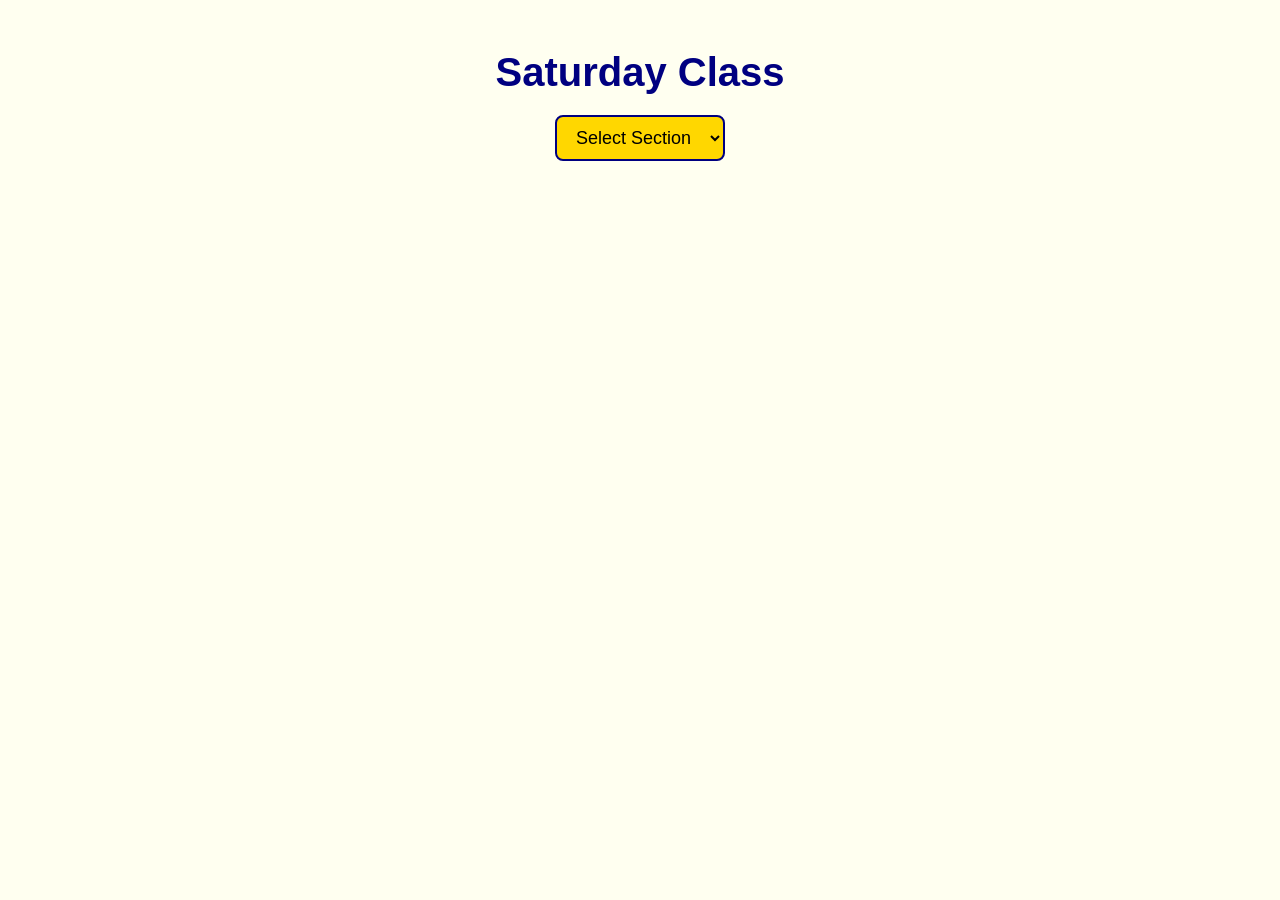
==== index.html @ 18264d2e "Update index.html" ====
<!DOCTYPE html>
<html>
<head>
<meta charset="utf-8">
<meta name="viewport" content="width=device-width, initial-scale=1">
<link rel="stylesheet" href="main.css">
<title>Saturday Church Class</title>
</head>
<body>
     <h1>Saturday Class</h1>
	 <p>
	 
	 </p>
<select onchange="window.location.href=this.value;">
    <option value="" selected hidden>Select Section</option>
    <option value="mezemran.html">Mezemran</option>
    <option value="deacons.html">Deacons</option>
</select>	 
</body>
</html>
---- main.css ----
body{
    background-color: #FFFFF0;
    font-family: Arial, sans-serif;
    text-align: center;
    margin-top: 50px;
}

h1{
    color: navy;
    font-size: 40px;
    margin-bottom: 20px;
}

a{
    display: inline-block;
    background-color: navy;
    color: white;
    text-decoration: none;
    padding: 12px 25px;
    border-radius: 8px;
    font-size: 18px;
    margin-bottom: 30px;
}

a:hover{
    background-color: darkblue;
}

select{
    color: black;
    background-color: gold;
    font-size: 18px;
    padding: 10px 15px;
    border: 2px solid navy;
    border-radius: 8px;
    cursor: pointer;
}

select:hover{
    background-color: yellow;
}

select:focus{
    outline: none;
    box-shadow: 0 0 8px navy;
}
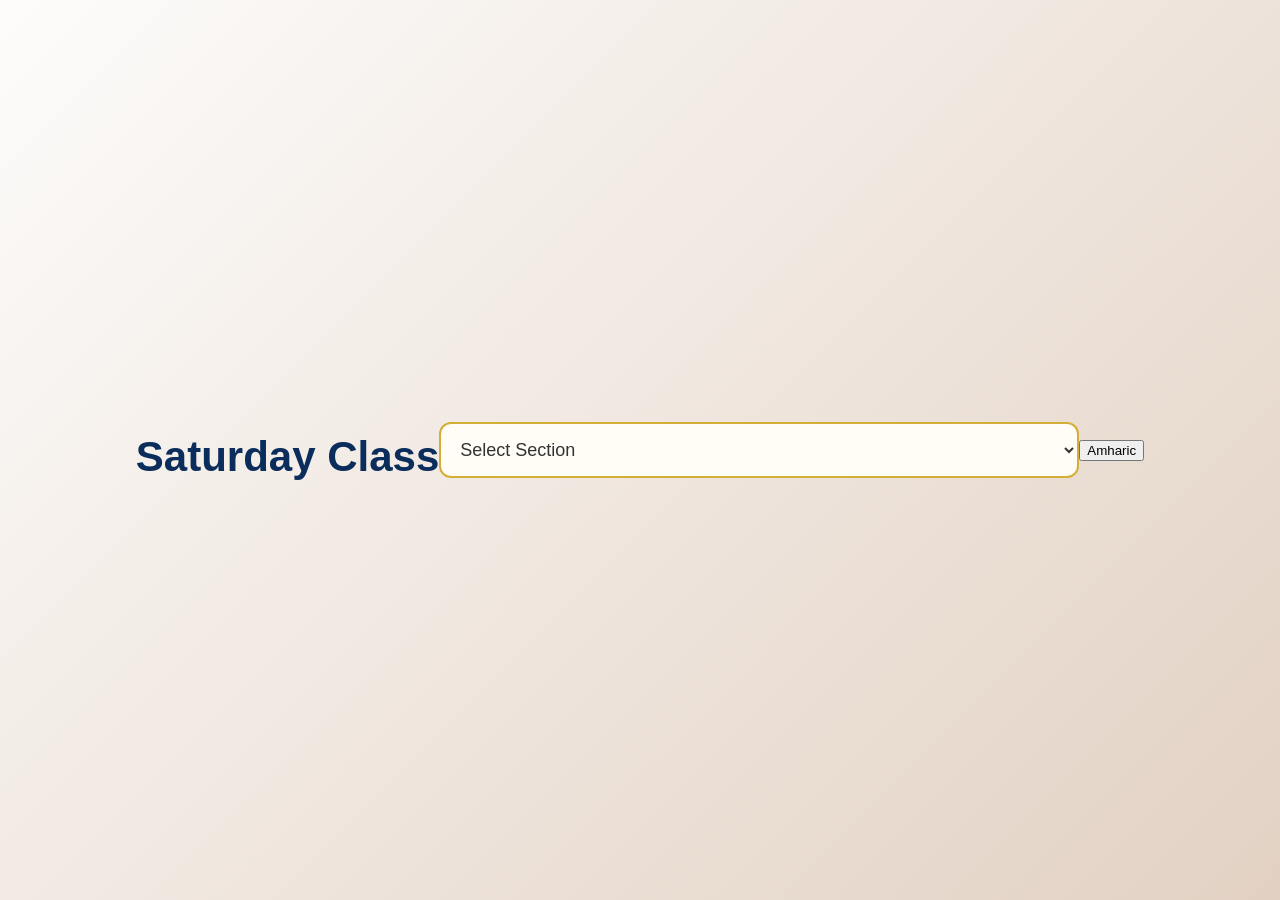
==== commit b647ee36: "Update index.html" ====
--- a/index.html
+++ b/index.html
@@ -15,7 +15,10 @@
     <option value="" selected hidden>Select Section</option>
     <option value="mezemran.html">Mezemran</option>
     <option value="deacons.html">Deacons</option>
-</select>	 
+</select>	
+	<button onclick="window.open('amharic.html', '_blank')">
+    Amharic
+</button>
 </body>
 </html>
 
--- a/main.css
+++ b/main.css
@@ -1,46 +1,67 @@
 body{
-    background-color: #FFFFF0;
-    font-family: Arial, sans-serif;
+    margin: 0;
+    min-height: 100vh;
+    font-family: "Segoe UI", Arial, sans-serif;
+
+    background: linear-gradient(135deg, #fdfcfb, #e2d1c3);
+
+    display: flex;
+    justify-content: center;
+    align-items: center;
+}
+
+.container{
+    background: white;
+    width: 90%;
+    max-width: 500px;
+    padding: 40px;
+    border-radius: 20px;
+
+    box-shadow: 0 10px 30px rgba(0,0,0,0.15);
+
     text-align: center;
-    margin-top: 50px;
 }
 
 h1{
-    color: navy;
-    font-size: 40px;
-    margin-bottom: 20px;
+    color: #0b2d5c;
+    font-size: 42px;
+    margin-bottom: 15px;
 }
 
-a{
-    display: inline-block;
-    background-color: navy;
-    color: white;
-    text-decoration: none;
-    padding: 12px 25px;
-    border-radius: 8px;
+.subtitle{
+    color: #666;
     font-size: 18px;
     margin-bottom: 30px;
 }
 
-a:hover{
-    background-color: darkblue;
-}
+select{
+    width: 50%;
+    padding: 15px;
 
-select{
-    color: black;
-    background-color: gold;
     font-size: 18px;
-    padding: 10px 15px;
-    border: 2px solid navy;
-    border-radius: 8px;
+    border: 2px solid #d4af37;
+    border-radius: 12px;
+
+    background: #fffdf5;
+    color: #333;
+
     cursor: pointer;
+    transition: all 0.3s ease;
 }
 
 select:hover{
-    background-color: yellow;
+    border-color: #0b2d5c;
+    transform: translateY(-2px);
 }
 
 select:focus{
     outline: none;
-    box-shadow: 0 0 8px navy;
+    border-color: #0b2d5c;
+    box-shadow: 0 0 12px rgba(11,45,92,0.3);
 }
+
+.footer{
+    margin-top: 25px;
+    color: #777;
+    font-size: 14px;
+}
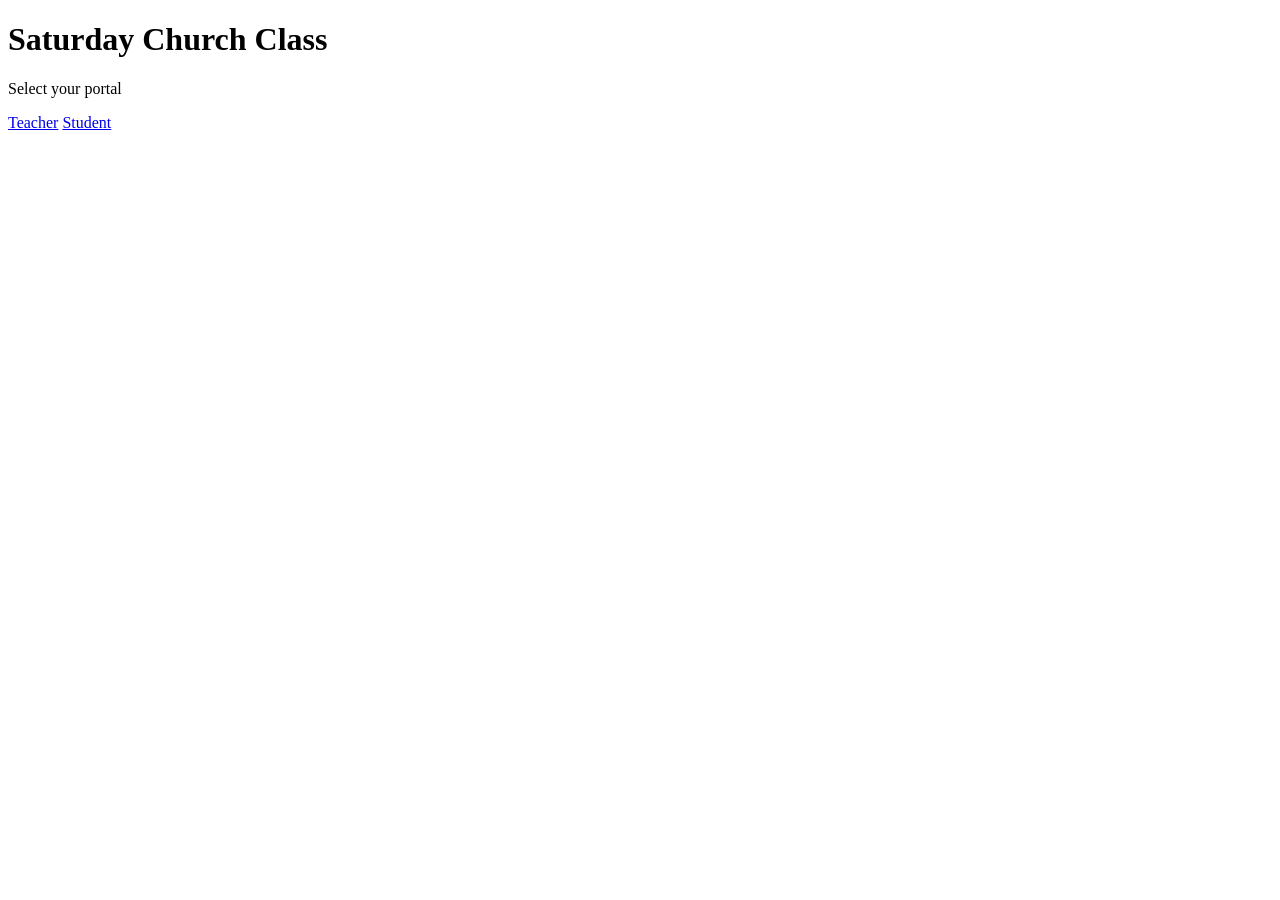
==== commit f7221c43: "Rename inde.html to index.html" ====
--- a/index.html
+++ b/index.html
@@ -1,25 +1,20 @@
-<!DOCTYPE html>
-<html>
-<head>
-<meta charset="utf-8">
-<meta name="viewport" content="width=device-width, initial-scale=1">
-<link rel="stylesheet" href="main.css">
-<title>Saturday Church Class</title>
-</head>
-<body>
-     <h1>Saturday Class</h1>
-	 <p>
-	 
-	 </p>
-<select onchange="window.location.href=this.value;">
-    <option value="" selected hidden>Select Section</option>
-    <option value="mezemran.html">Mezemran</option>
-    <option value="deacons.html">Deacons</option>
-</select>	
-	<button onclick="window.open('amharic.html', '_blank')">
-    Amharic
-</button>
-</body>
-</html>
-
-
+<!DOCTYPE html>
+<html lang="en">
+<head>
+    <meta charset="UTF-8">
+    <meta name="viewport" content="width=device-width, initial-scale=1.0">
+    <title>Saturday Church Class</title>
+    <link rel="stylesheet" href="style.css">
+</head>
+<body>
+
+    <div class="container">
+        <h1>Saturday Church Class</h1>
+        <p>Select your portal</p>
+
+        <a href="teacher.html" class="btn">Teacher</a>
+        <a href="student.html" class="btn">Student</a>
+    </div>
+
+</body>
+</html>
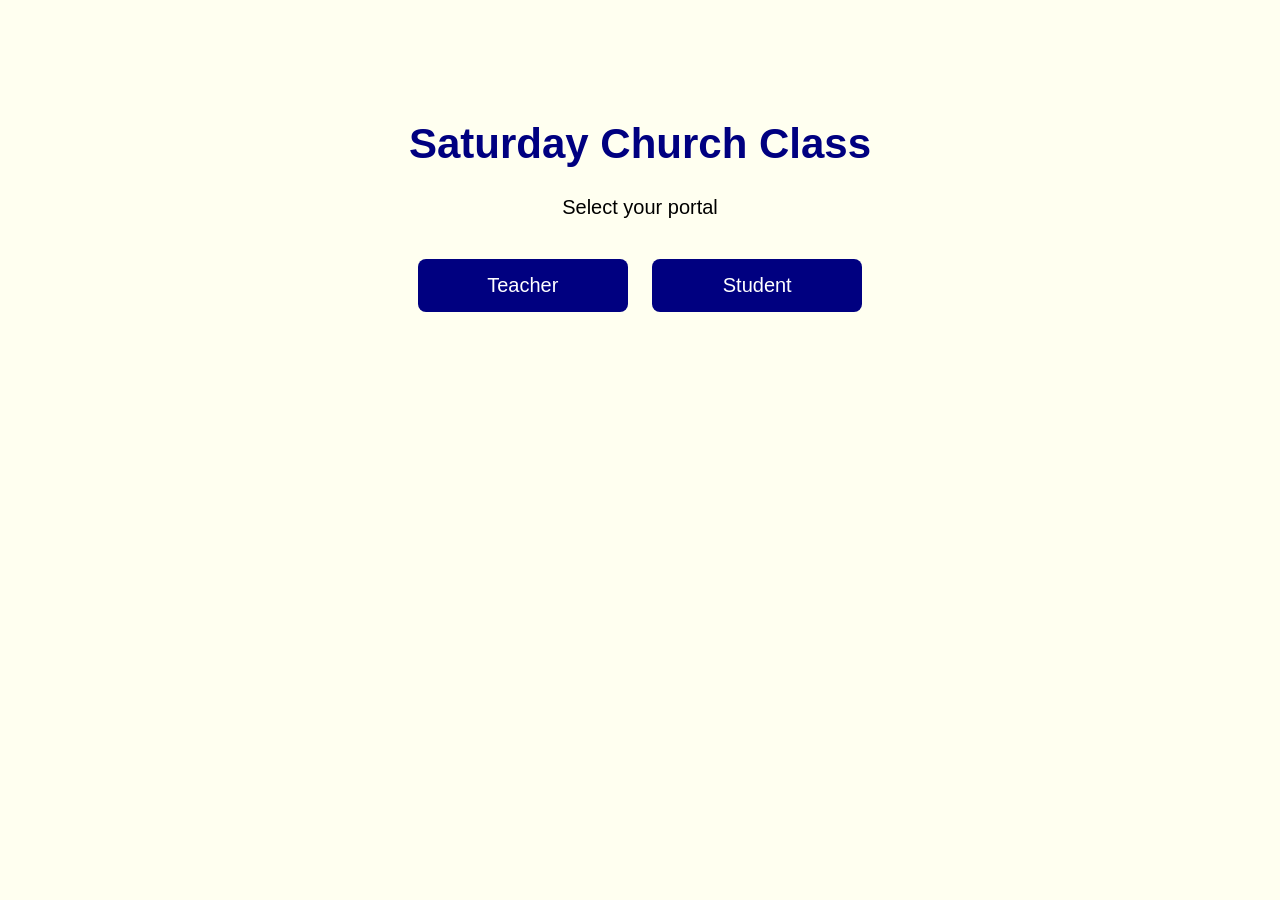
==== commit 2a5e2a4e: "Change stylesheet link from style.css to main_1.css" ====
--- a/index.html
+++ b/index.html
@@ -4,7 +4,7 @@
     <meta charset="UTF-8">
     <meta name="viewport" content="width=device-width, initial-scale=1.0">
     <title>Saturday Church Class</title>
-    <link rel="stylesheet" href="style.css">
+    <link rel="stylesheet" href="main_1.css">
 </head>
 <body>
 
--- a/main_1.css
+++ b/main_1.css
@@ -0,0 +1,36 @@
+body{
+    margin:0;
+    font-family:Arial, sans-serif;
+    background-color:#FFFFF0;
+    text-align:center;
+}
+
+.container{
+    margin-top:120px;
+}
+
+h1{
+    color:navy;
+    font-size:42px;
+}
+
+p{
+    font-size:20px;
+    margin-bottom:30px;
+}
+
+.btn{
+    display:inline-block;
+    width:180px;
+    padding:15px;
+    margin:10px;
+    background-color:navy;
+    color:white;
+    text-decoration:none;
+    border-radius:8px;
+    font-size:20px;
+}
+
+.btn:hover{
+    background-color:darkblue;
+}
